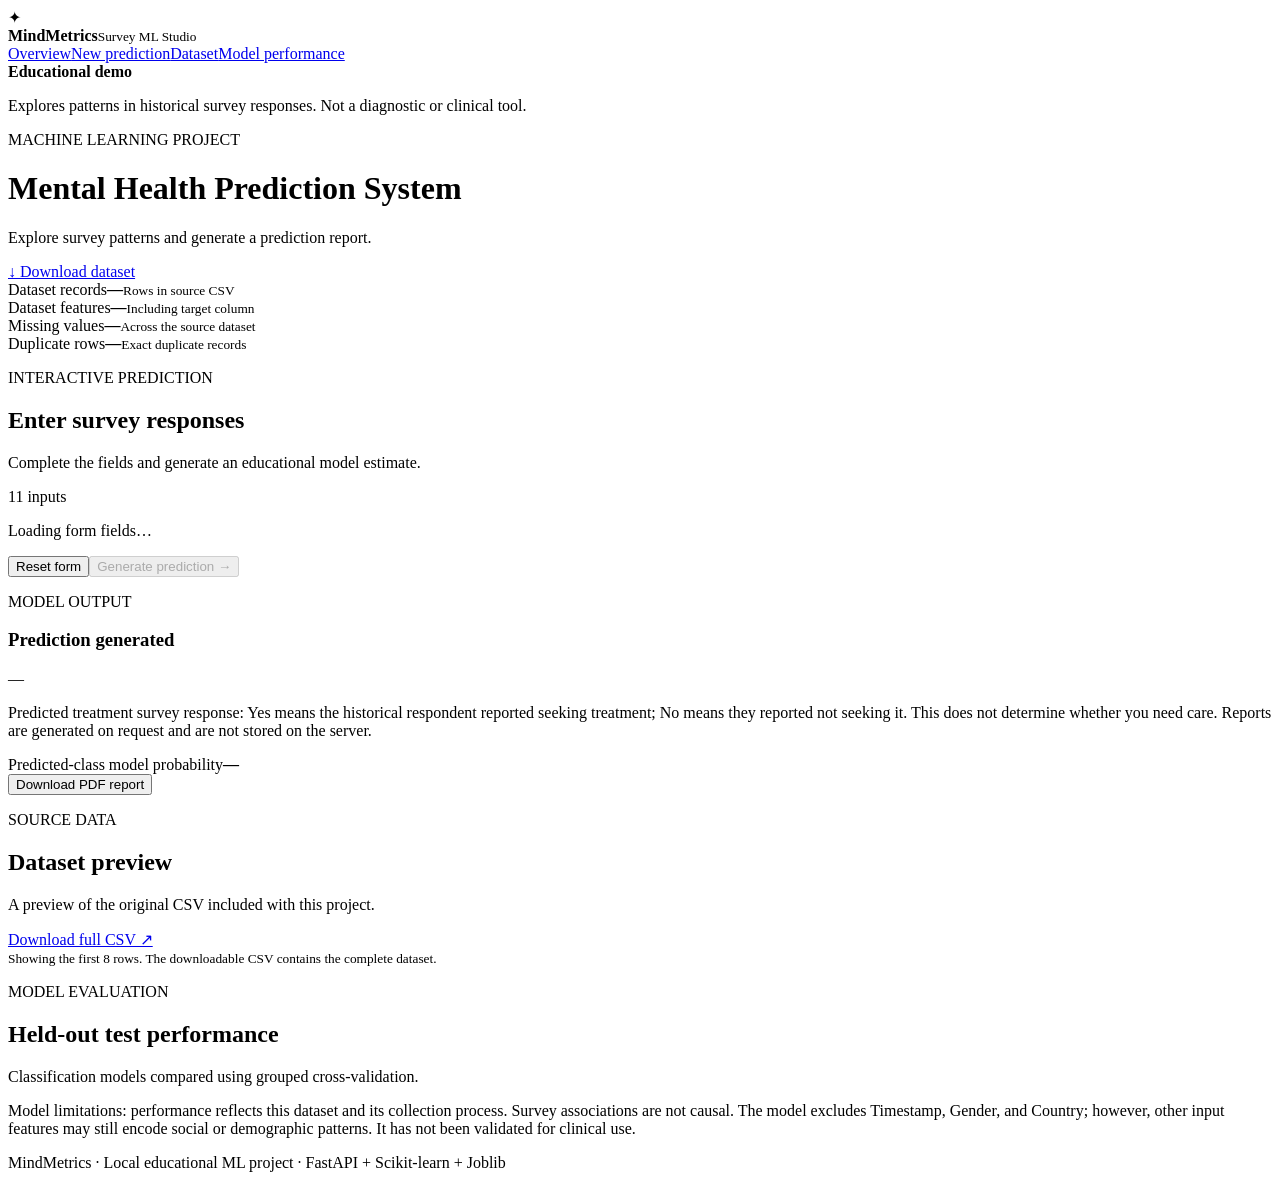
==== frontend/index.html @ ce25c992 "Separate backend and frontend and add GitHub Actions CI" ====
﻿<!DOCTYPE html>
<html lang="en">
<head>
  <meta charset="UTF-8"><meta name="viewport" content="width=device-width, initial-scale=1.0">
  <title>Mental Health Prediction System</title>
  <link rel="stylesheet" href="/static/style.css">

</head>
<body>
<div class="shell">
  <aside class="sidebar">
    <div class="brand"><span class="brand-icon">✦</span><div><b>MindMetrics</b><small>Survey ML Studio</small></div></div>
    <nav><a class="active" href="#overview">Overview</a><a href="#predict">New prediction</a><a href="#dataset">Dataset</a><a href="#model">Model performance</a></nav>
    <div class="side-note"><b>Educational demo</b><p>Explores patterns in historical survey responses. Not a diagnostic or clinical tool.</p></div>
  </aside>
  <main class="main">
    <header class="topbar"><div><p class="eyebrow">MACHINE LEARNING PROJECT</p><h1>Mental Health Prediction System</h1><p class="muted">Explore survey patterns and generate a prediction report.</p></div><a class="download-link" href="/dataset">↓ Download dataset</a></header>
    <section id="overview" class="stats-grid">
      <article class="stat-card"><span>Dataset records</span><strong id="rows">—</strong><small>Rows in source CSV</small></article>
      <article class="stat-card"><span>Dataset features</span><strong id="cols">—</strong><small>Including target column</small></article>
      <article class="stat-card"><span>Missing values</span><strong id="missing">—</strong><small>Across the source dataset</small></article>
      <article class="stat-card"><span>Duplicate rows</span><strong id="duplicates">—</strong><small>Exact duplicate records</small></article>
    </section>
    <section id="predict" class="panel">
      <div class="section-heading"><div><p class="eyebrow">INTERACTIVE PREDICTION</p><h2>Enter survey responses</h2><p class="muted">Complete the fields and generate an educational model estimate.</p></div><span class="pill">11 inputs</span></div>
      <form id="prediction-form"><div id="fields" class="form-grid"><p>Loading form fields…</p></div>
        <div class="form-actions"><button type="reset" class="button secondary">Reset form</button><button type="submit" id="submit" disabled class="button primary">Generate prediction <span>→</span></button></div>
      </form>
      <div id="error" class="error hidden"></div>
      <div id="result" class="result hidden">
        <div class="result-top"><div><p class="eyebrow">MODEL OUTPUT</p><h3>Prediction generated</h3></div><span id="result-label" class="prediction-tag">—</span></div>
        <p class="muted">Predicted treatment survey response: Yes means the historical respondent reported seeking treatment; No means they reported not seeking it. This does not determine whether you need care. Reports are generated on request and are not stored on the server.</p>
        <div class="probability-wrap"><div class="probability-label"><span>Predicted-class model probability</span><b id="confidence">—</b></div><div class="bar"><span id="confidence-bar"></span></div></div>
        <div id="class-probs" class="class-probs"></div>
        <button type="button" id="report-link" class="button primary report-button">Download PDF report</button>
      </div>
    </section>
    <section id="dataset" class="panel">
      <div class="section-heading"><div><p class="eyebrow">SOURCE DATA</p><h2>Dataset preview</h2><p class="muted">A preview of the original CSV included with this project.</p></div><a href="/dataset" class="text-link">Download full CSV ↗</a></div>
      <div class="table-wrap"><table><thead id="table-head"></thead><tbody id="table-body"></tbody></table></div>
      <small class="muted">Showing the first 8 rows. The downloadable CSV contains the complete dataset.</small>
    </section>
    <section id="model" class="panel">
      <div class="section-heading"><div><p class="eyebrow">MODEL EVALUATION</p><h2>Held-out test performance</h2><p class="muted">Classification models compared using grouped cross-validation.</p></div></div>
      <div class="metrics-grid" id="metrics"></div><p id="evaluation-details" class="muted"></p><div id="model-comparison"></div>
      <p class="disclaimer">Model limitations: performance reflects this dataset and its collection process. Survey associations are not causal. The model excludes Timestamp, Gender, and Country; however, other input features may still encode social or demographic patterns. It has not been validated for clinical use.</p>
    </section>
    <footer>MindMetrics · Local educational ML project · FastAPI + Scikit-learn + Joblib</footer>
  </main>
</div>
<script src="/static/app.js"></script>
</body></html>
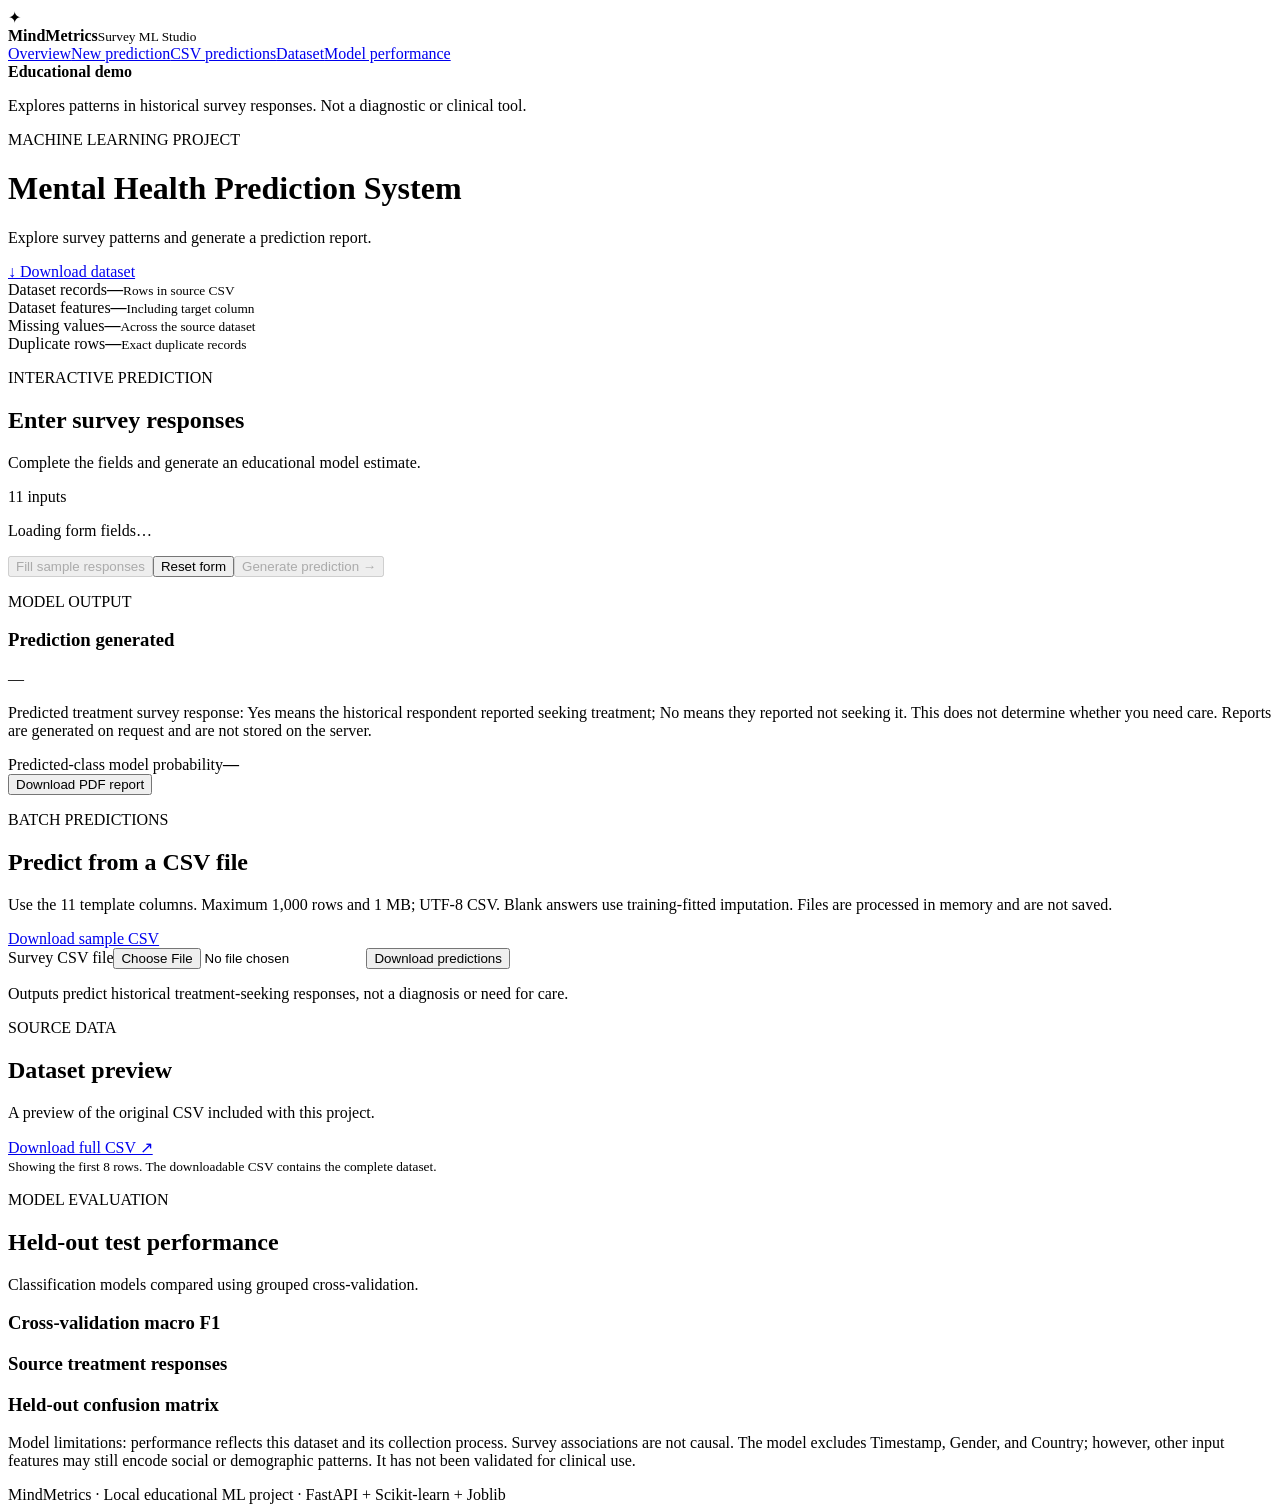
==== commit ddea97c7: "Add dashboard charts, sample form, and CSV batch predictions" ====
--- a/frontend/index.html
+++ b/frontend/index.html
@@ -10,7 +10,7 @@
 <div class="shell">
   <aside class="sidebar">
     <div class="brand"><span class="brand-icon">✦</span><div><b>MindMetrics</b><small>Survey ML Studio</small></div></div>
-    <nav><a class="active" href="#overview">Overview</a><a href="#predict">New prediction</a><a href="#dataset">Dataset</a><a href="#model">Model performance</a></nav>
+    <nav><a class="active" href="#overview">Overview</a><a href="#predict">New prediction</a><a href="#batch">CSV predictions</a><a href="#dataset">Dataset</a><a href="#model">Model performance</a></nav>
     <div class="side-note"><b>Educational demo</b><p>Explores patterns in historical survey responses. Not a diagnostic or clinical tool.</p></div>
   </aside>
   <main class="main">
@@ -24,9 +24,10 @@
     <section id="predict" class="panel">
       <div class="section-heading"><div><p class="eyebrow">INTERACTIVE PREDICTION</p><h2>Enter survey responses</h2><p class="muted">Complete the fields and generate an educational model estimate.</p></div><span class="pill">11 inputs</span></div>
       <form id="prediction-form"><div id="fields" class="form-grid"><p>Loading form fields…</p></div>
-        <div class="form-actions"><button type="reset" class="button secondary">Reset form</button><button type="submit" id="submit" disabled class="button primary">Generate prediction <span>→</span></button></div>
+        <div class="form-actions"><button type="button" id="sample" disabled class="button secondary">Fill sample responses</button><button type="reset" class="button secondary">Reset form</button><button type="submit" id="submit" disabled class="button primary">Generate prediction <span>→</span></button></div>
       </form>
       <div id="error" class="error hidden"></div>
+      <p id="sample-status" class="muted" role="status"></p>
       <div id="result" class="result hidden">
         <div class="result-top"><div><p class="eyebrow">MODEL OUTPUT</p><h3>Prediction generated</h3></div><span id="result-label" class="prediction-tag">—</span></div>
         <p class="muted">Predicted treatment survey response: Yes means the historical respondent reported seeking treatment; No means they reported not seeking it. This does not determine whether you need care. Reports are generated on request and are not stored on the server.</p>
@@ -34,6 +35,12 @@
         <div id="class-probs" class="class-probs"></div>
         <button type="button" id="report-link" class="button primary report-button">Download PDF report</button>
       </div>
+    </section>
+    <section id="batch" class="panel">
+      <div class="section-heading"><div><p class="eyebrow">BATCH PREDICTIONS</p><h2>Predict from a CSV file</h2><p class="muted">Use the 11 template columns. Maximum 1,000 rows and 1 MB; UTF-8 CSV. Blank answers use training-fitted imputation. Files are processed in memory and are not saved.</p></div><a href="/api/batch-template" class="text-link">Download sample CSV</a></div>
+      <form id="batch-form"><label for="batch-file">Survey CSV file</label><input id="batch-file" type="file" accept=".csv,text/csv" required><button id="batch-submit" class="button primary" type="submit">Download predictions</button></form>
+      <p id="batch-status" role="status" aria-live="polite"></p>
+      <p class="muted">Outputs predict historical treatment-seeking responses, not a diagnosis or need for care.</p>
     </section>
     <section id="dataset" class="panel">
       <div class="section-heading"><div><p class="eyebrow">SOURCE DATA</p><h2>Dataset preview</h2><p class="muted">A preview of the original CSV included with this project.</p></div><a href="/dataset" class="text-link">Download full CSV ↗</a></div>
@@ -43,6 +50,7 @@
     <section id="model" class="panel">
       <div class="section-heading"><div><p class="eyebrow">MODEL EVALUATION</p><h2>Held-out test performance</h2><p class="muted">Classification models compared using grouped cross-validation.</p></div></div>
       <div class="metrics-grid" id="metrics"></div><p id="evaluation-details" class="muted"></p><div id="model-comparison"></div>
+      <div class="charts-grid"><article><h3>Cross-validation macro F1</h3><div id="comparison-chart"></div></article><article><h3>Source treatment responses</h3><div id="distribution-chart"></div></article><article><h3>Held-out confusion matrix</h3><div id="confusion-chart"></div></article></div>
       <p class="disclaimer">Model limitations: performance reflects this dataset and its collection process. Survey associations are not causal. The model excludes Timestamp, Gender, and Country; however, other input features may still encode social or demographic patterns. It has not been validated for clinical use.</p>
     </section>
     <footer>MindMetrics · Local educational ML project · FastAPI + Scikit-learn + Joblib</footer>
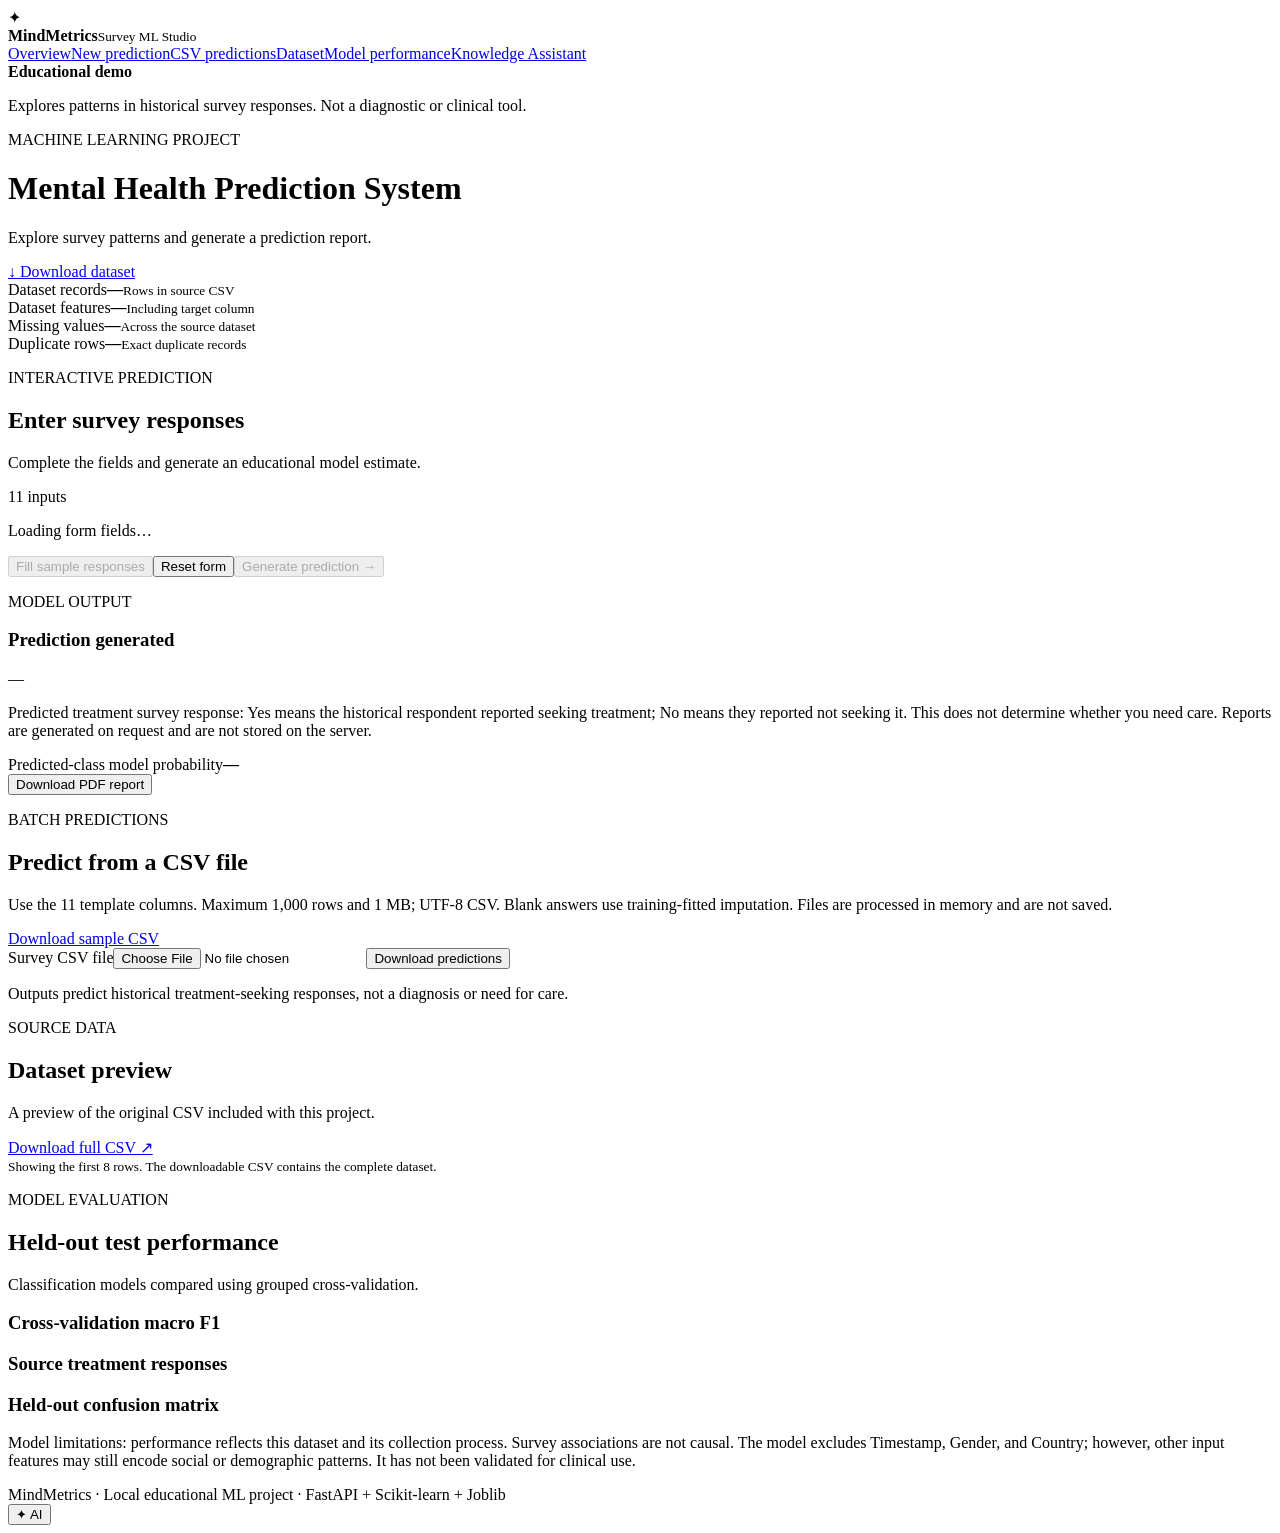
==== commit 671ae023: "Add shared-guide RAG assistant with side panel and offline fallback" ====
--- a/frontend/index.html
+++ b/frontend/index.html
@@ -10,7 +10,7 @@
 <div class="shell">
   <aside class="sidebar">
     <div class="brand"><span class="brand-icon">✦</span><div><b>MindMetrics</b><small>Survey ML Studio</small></div></div>
-    <nav><a class="active" href="#overview">Overview</a><a href="#predict">New prediction</a><a href="#batch">CSV predictions</a><a href="#dataset">Dataset</a><a href="#model">Model performance</a></nav>
+    <nav><a class="active" href="#overview">Overview</a><a href="#predict">New prediction</a><a href="#batch">CSV predictions</a><a href="#dataset">Dataset</a><a href="#model">Model performance</a><a href="/rag">Knowledge Assistant</a></nav>
     <div class="side-note"><b>Educational demo</b><p>Explores patterns in historical survey responses. Not a diagnostic or clinical tool.</p></div>
   </aside>
   <main class="main">
@@ -56,6 +56,11 @@
     <footer>MindMetrics · Local educational ML project · FastAPI + Scikit-learn + Joblib</footer>
   </main>
 </div>
+<button type="button" id="ai-launcher" class="ai-launcher" aria-label="Open Knowledge Assistant" aria-haspopup="dialog" aria-controls="ai-dialog"><span aria-hidden="true">✦</span> AI</button>
+<dialog id="ai-dialog" class="ai-dialog" aria-labelledby="ai-dialog-title">
+  <div class="ai-dialog-header"><div><h2 id="ai-dialog-title">AI Assistant</h2><small>Ask about stress and mental wellbeing</small></div><button type="button" id="ai-close" class="ai-close" aria-label="Close Knowledge Assistant" autofocus>×</button></div>
+  <iframe id="ai-frame" title="Mental wellness Knowledge Assistant" data-src="/rag?embedded=1"></iframe>
+</dialog>
 <script src="/static/app.js"></script>
 </body></html>
 
